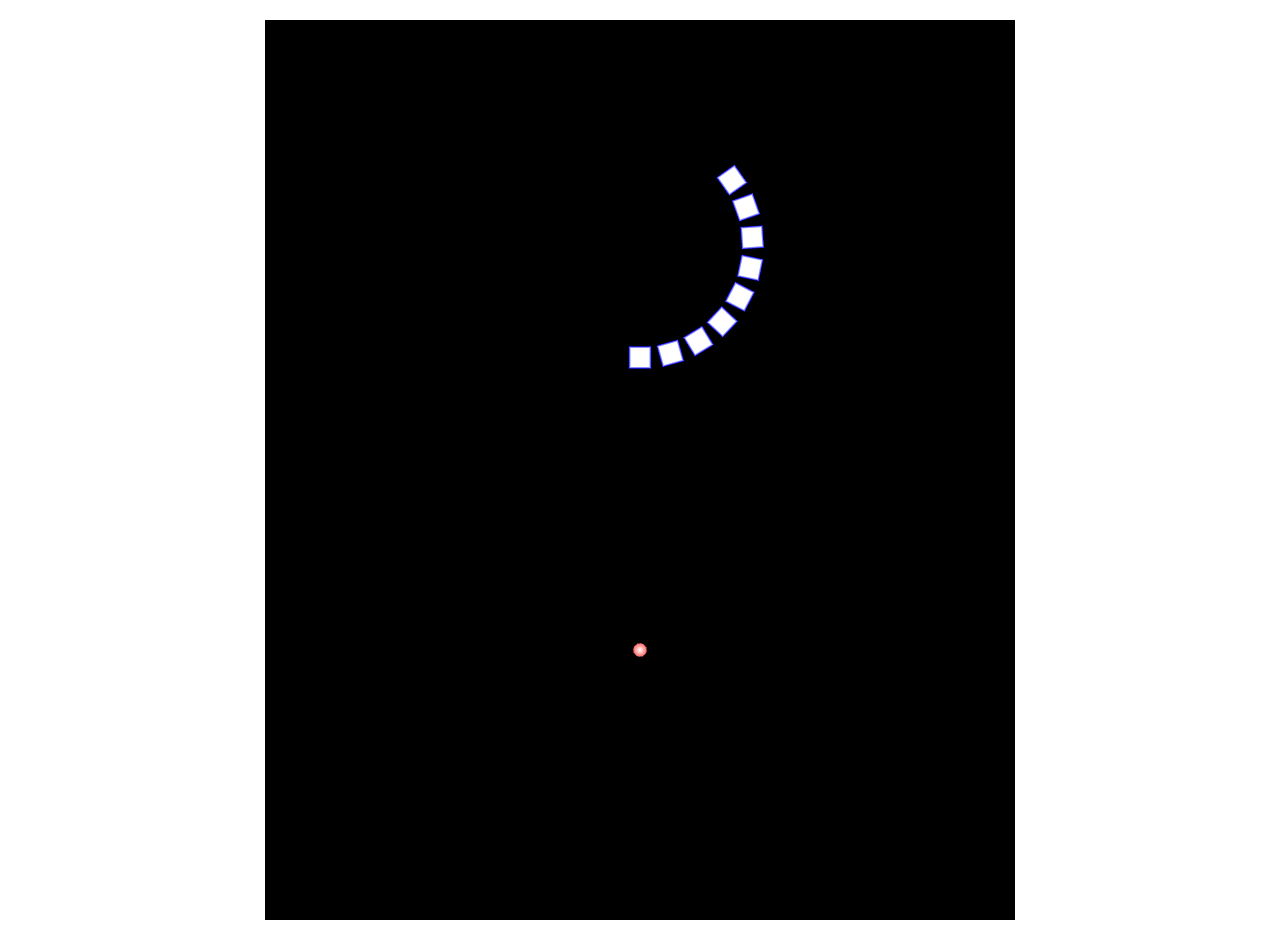
==== STG/index.html @ 7e86e259 "STG(bullet,keyinput,me,collision detection)" ====
<!doctype html>
<html>
	<head>
		<title>WebGL STG</title>
		<meta charset="utf-8">
		<script src="glutil.js"></script>
		<script src="material.js"></script>
		<script src="character.js"></script>
		<script src="ui.js"></script>
		<script src="stg.js"></script>
		<link rel="stylesheet" type="text/css" href="setting.css">
	</head>
	<body>
		<div class="center">
			<canvas id="glcanvas" width="750" height="900"></canvas>
			<script>main();</script>
			<canvas id="text" width="600" height="300"></canvas>
		</div>
	</body>

</html>
---- STG/setting.css ----
div.center{
  margin : 20px auto;
  width : 750px;
  height :900px;
}

canvas{
  position: absolute;
}

canvas#glcanvas{
  width: 750px;
  height: 900px;
}
canvas#text{
  width: 600px;
  height: 300px;
  top: 300px;
  left: 75px;
}
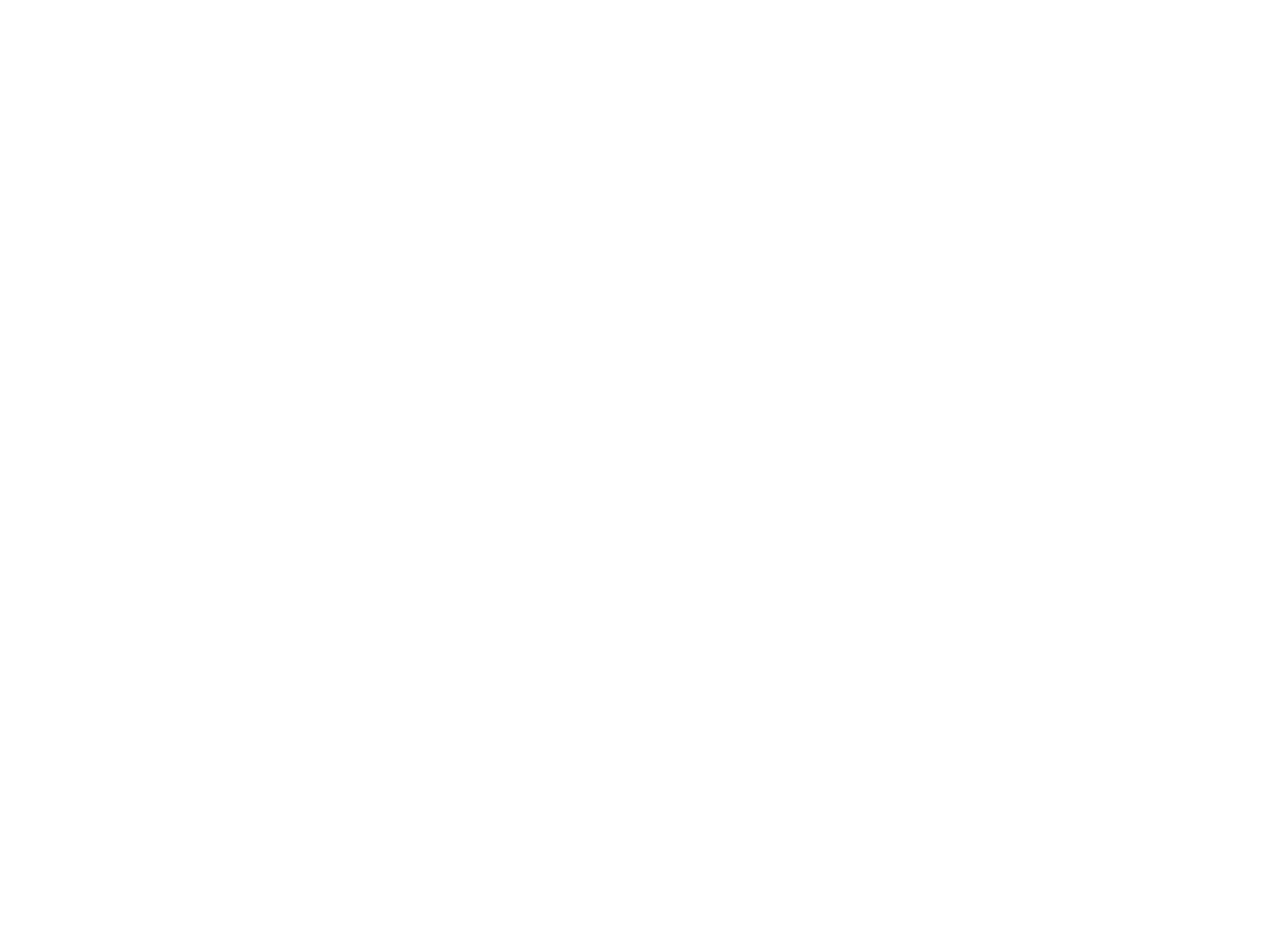
==== commit 64cb3a13: "shots generate&collision detection&delete" ====
--- a/STG/index.html
+++ b/STG/index.html
@@ -3,18 +3,22 @@
 	<head>
 		<title>WebGL STG</title>
 		<meta charset="utf-8">
-		<script src="glutil.js"></script>
-		<script src="material.js"></script>
-		<script src="character.js"></script>
-		<script src="ui.js"></script>
-		<script src="stg.js"></script>
 		<link rel="stylesheet" type="text/css" href="setting.css">
 	</head>
 	<body>
 		<div class="center">
-			<canvas id="glcanvas" width="750" height="900"></canvas>
-			<script>main();</script>
-			<canvas id="text" width="600" height="300"></canvas>
+			<div class="canvas-wrapper">
+				<div class="talker-content" id="talker"></div>
+				<div class="text-content" id="text"></div>
+				<canvas id="glcanvas" width="750" height="900"></canvas>
+				<script src="glutil.js"></script>
+				<script src="material.js"></script>
+				<script src="objs.js"></script>
+				<script src="ui.js"></script>
+				<script src="stg.js"></script>
+				<script src="novel.js"></script>
+				<script src="main.js"></script>
+			</div>
 		</div>
 	</body>
 
--- a/STG/setting.css
+++ b/STG/setting.css
@@ -3,18 +3,44 @@
   width : 750px;
   height :900px;
 }
+div.canvas-wrapper{
+  width : 750px;
+  height :900px;
+  position: relative;
+}
+div.text-content{
+  position: absolute;
+  left: 10px;
+	top: 0px;
+  padding-left: 10px;
+  padding-right: 30px;
+  width : 690px;
+  height :240px;
+  color: red;
+  font-size: 100px;
+  font-weight: 600;
+  text-align: center;
+  text-stroke: 1px white;
+  -webkit-text-stroke: 1px white;
+}
+div.talker-content{
+  position: absolute;
+  left: 10px;
+	top: 590px;
+  padding-left: 10px;
+  padding-right: 30px;
+  width : 200px;
+  height :50px;
+  color: blue;
+  font-size: 40px;
+  text-align: left;
+  text-stroke: 1px white;
+  -webkit-text-stroke: 1px white;
+  font-weight: 600;
+}
 
-canvas{
-  position: absolute;
-}
 
 canvas#glcanvas{
   width: 750px;
   height: 900px;
 }
-canvas#text{
-  width: 600px;
-  height: 300px;
-  top: 300px;
-  left: 75px;
-}
